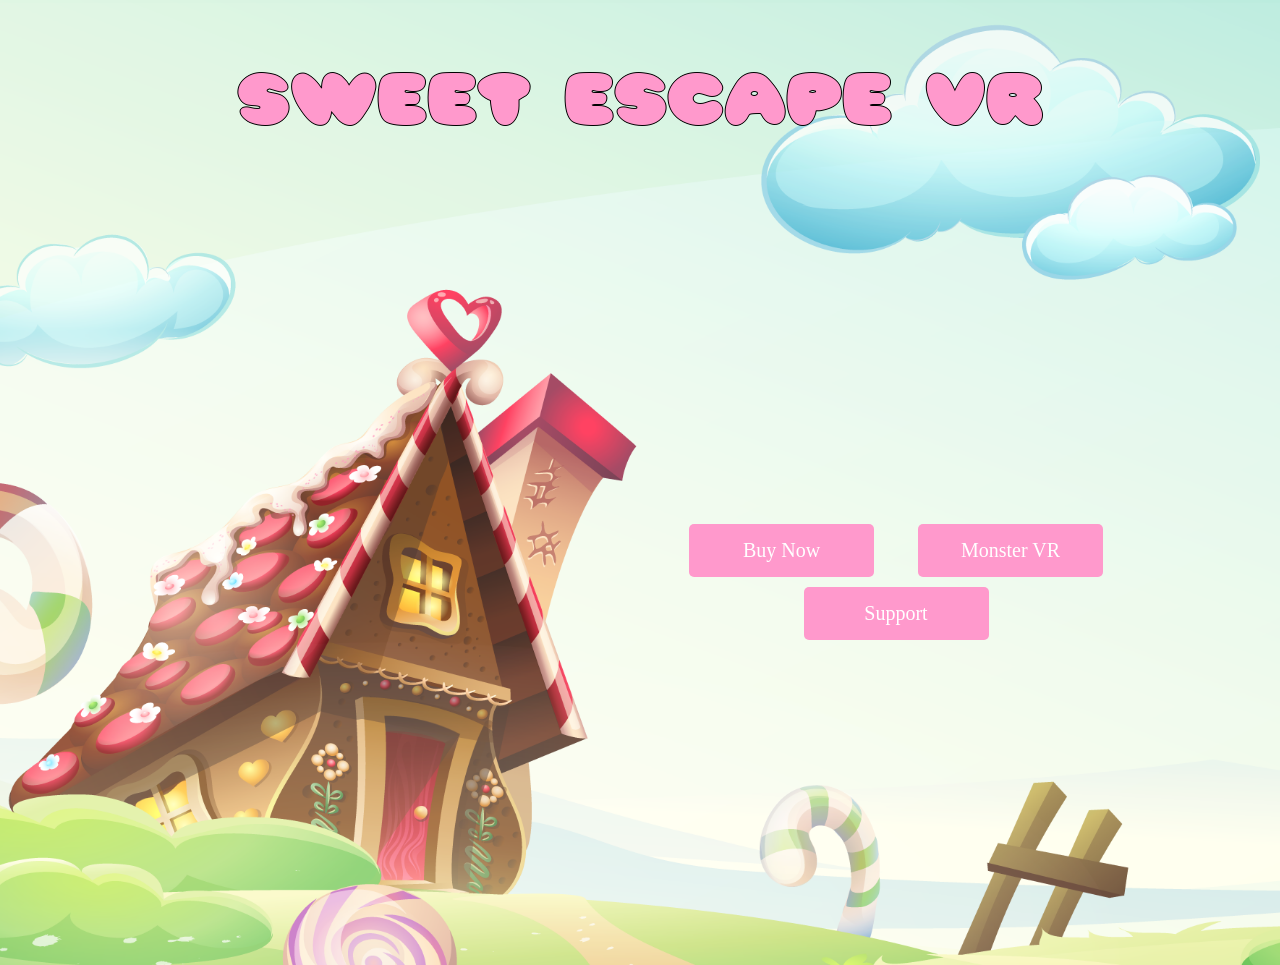
==== public/index.html @ 45bf9707 "Fresh Commit" ====
<!DOCTYPE html>
<html>
	<head>
		<title>Sweet Escape</title>
		<link rel="stylesheet" type="text/css" href="css/style.css">
		<link rel="icon" type="image/png" href="assets/images/CandyIcon.png">
		<meta name="viewport" content="width=device-width, initial-scale=1, user-scalable=0">
	   	<!-- <script src='js/index.js' type='text/javascript'></script> -->
	</head>
	
	<body>
 		<div class="title">
 			<p>Sweet Escape VR</p>
 		</div>

 		<div class="column">
			<div class="video">
				<div class="embed">
					<iframe src="https://www.youtube.com/embed/H0uiC8hcSeM?" allowfullscreen></iframe>
				</div>
			</div>

			<div class="row">
				<a class="button" href="https://bit.ly/sweetvr" target="_blank">Buy Now</a>
				<a class="button" href="http://www.monstervr.com" target="_blank">Monster VR</a>
				<a class="button" href="/support/">Support</a>
			</div>
		</div>
	</body>
</html>
	

</body>

</html>
---- public/css/style.css ----
@font-face {
  font-family: 'Raleway';
  font-family: myFirstFont;
  src: url(../assets/PLUMP.TTF);
}

html,
body {
  font-family: 'Raleway';
  -webkit-backface-visibility: visible;
}

body {
  position: relative;
  height: 100%;
  min-height: 100vh;
  width: 100%;
  padding: 0;
  margin: 0;
  background-image: url(../assets/images/sweetBG.png);
  background-size: cover;
  background-repeat: no-repeat;
  background-position: bottom left;
}

.title {
  position: relative;
  font-family: myFirstfont;
  font-size: 65px;
  color: #ff99cc;
  min-height: 10vh;
  text-align: center;
  width: 100%;
  max-width: 1000px;
  margin: 0 auto;
  text-shadow: -1px 0 black, 0 1px black, 1px 0 black, 0 -1px black;
  
}


.video {
	width: 90%;
  max-width: 600px;
  margin: 0 auto;
}

.embed {
  position: relative;
  height: 0;
  border-radius: 5px;
  padding-bottom: 56.25%;
  overflow: hidden;
}

.embed iframe {
  position: absolute;
  top: 0;
  right: 0;
  bottom: 0;
  left: 0;
  height: 100%;
  width: 100%;
  border: 0;
}

.text {
  position: relative;
  margin: 0;
  font-size: 75px;
	color: white;
  text-align: center;
  z-index: 4;

}

.text span {
  color: rgb(242,154,192);
}



.row {
  position: relative;
  width: 100%;
  margin-top: 25px;
}

.column {
  position: relative;
  width: 100%;
  margin: 10px 0;
  text-align: center;
}

.column:before,
.column:after {
  content: " ";
  display: table;
}

.column:after {
  clear: both;
}

.button {
  display: inline-block;
  min-width: 125px;
  margin: 10px 20px 0;
  border-radius: 5px;
  padding: 15px 30px;
  font-size: 20px;
  font-family: 'Raleway';
  color: #fff;
  background-color: #ff99cc;
  text-align: center;
  text-decoration: none;
  border-style: solid 1px black;
}


/* Smartphones (portrait) ----------- */
@media only screen and (min-width : 550px) {
/* Styles */

  /*.column{
    float: right;
    width: 26%;
    right: 1%;
  }*/
}

@media only screen and (min-width: 992px) {
  .column {
    float: right;
    width: 50%;
    margin-right: 5%;
  }
}
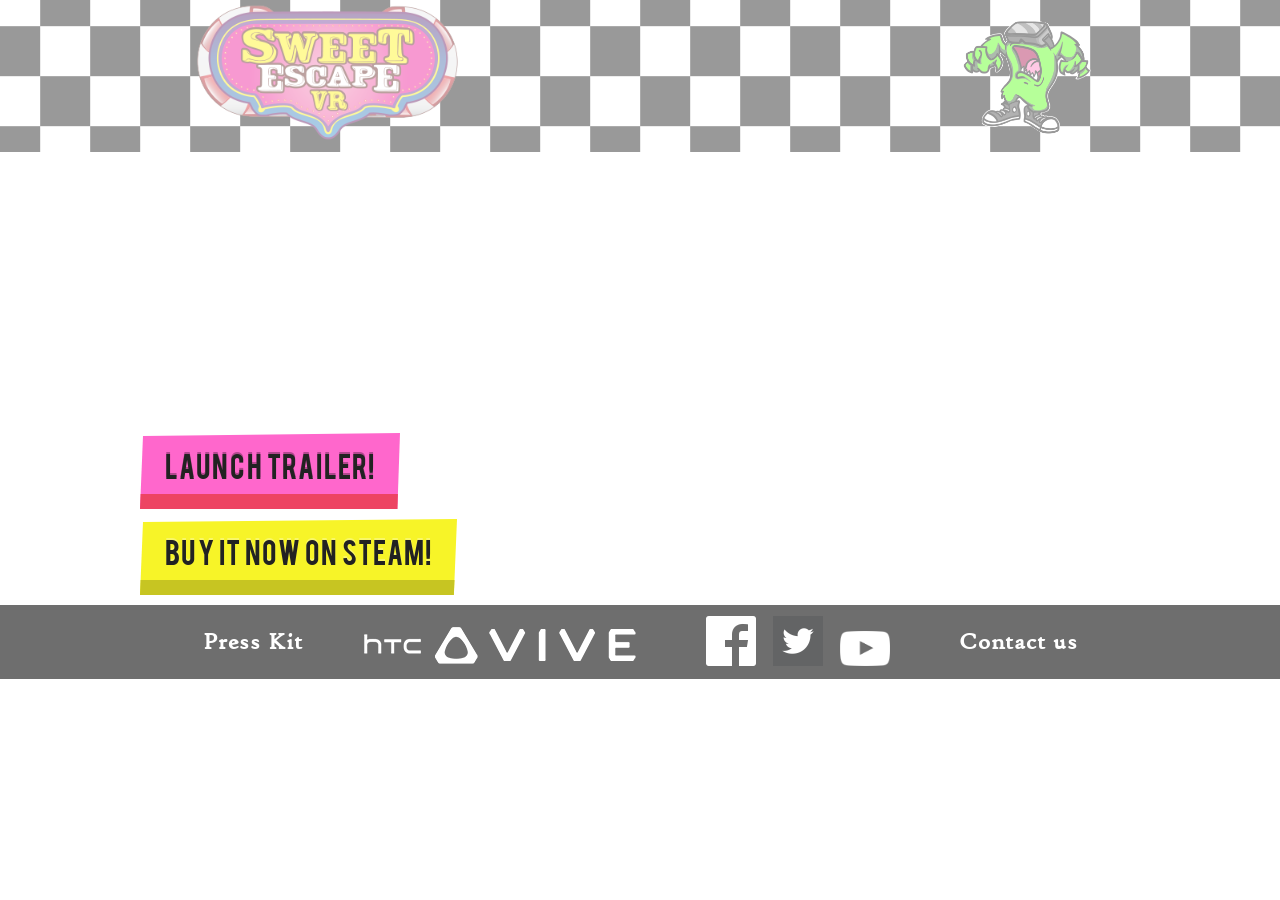
==== commit 8457378f: "new site" ====
--- a/public/index.html
+++ b/public/index.html
@@ -9,27 +9,50 @@
 	</head>
 	
 	<body>
- 		<div class="title">
- 			<p>Sweet Escape VR</p>
- 		</div>
-
- 		<div class="column">
-			<div class="video">
-				<div class="embed">
-					<iframe src="https://www.youtube.com/embed/H0uiC8hcSeM?" allowfullscreen></iframe>
+		<div class="main">
+			<div class="header">
+ 				<div class="inner">
+        			<h1 class="title"><a href="https://www.vive.com/us/"><img src="assets/images/SimpleLogo_lg_transparent.png"></a></h1>
+        		<span class="developer">
+        			<a href="https://www.vive.com/us/"><img src="assets/images/MonsterVRLogo.png"></a> 
+  				</span> 
 				</div>
 			</div>
+		</div>	
+		<div class="video">
 
-			<div class="row">
-				<a class="button" href="https://bit.ly/sweetvr" target="_blank">Buy Now</a>
-				<a class="button" href="http://www.monstervr.com" target="_blank">Monster VR</a>
-				<a class="button" href="/support/">Support</a>
+ 				<video playsinline autoplay muted loop poster="../assets/images/sweetBG.png"id="bgvid">
+    				<source src="assets/Sweet Escape VR The Trailer.mp4" type="video/mp4">
+				</video>
 			</div>
-		</div>
+ 		<section class="hero">
+			<div class ="inner">
+
+				<h1>
+					Climb High.<br>
+					Climb Fast.<br>
+					Dont Ever be Last.
+				</h1>
+				<a class="button convenience-button video-button" href="http://www.youtube.com/embed/8H9ieJk8AJ4?rel=0&amp;showinfo=0&amp;autoplay=1">Launch Trailer!  
+				</a>
+
+				<a class="button buy-button" href="http://store.steampowered.com/app/448280">Buy it now on Steam!<img id="cart"></div></a>
+				
+			</div>
+		</section>
+
+ 		<footer class="footer">
+			<div class="inner">
+				<h2>Press Kit</h2>
+					<a id="vive"href="https://www.vive.com/us/"><img src="assets/images/htc-vive.png"></a>
+			 	<span class="social">
+					<a href="https://www.facebook.com/Monstervr"><img src="assets/images/FB-f-Logo__white_50.png"></a>
+					<a href="https://twitter.com/Monstervr_"><img src="assets/images/Twitter_Logo_White_On_Image.png"></a>
+					<a href="https://youtube.com/Monstervr_"><img src="assets/images/YouTube_light_color_icon.png"></a>
+				</span>
+				<h2>Contact us</h2>
+			</div>
+		</footer>
 	</body>
 </html>
-	
-
-</body>
-
-</html>+	
--- a/public/css/style.css
+++ b/public/css/style.css
@@ -1,12 +1,15 @@
 @font-face {
-  font-family: 'Raleway';
   font-family: myFirstFont;
-  src: url(../assets/PLUMP.TTF);
-}
+  src: url(../assets/fonts/BEBAS___.TTF);
+ }
+ @font-face {
+  font-family: myNextFont;
+  src:url(../assets/fonts/HTOWERT.TTF);
+  }
 
 html,
 body {
-  font-family: 'Raleway';
+  font-family: 'myFirstFont';
   -webkit-backface-visibility: visible;
 }
 
@@ -17,116 +20,234 @@
   width: 100%;
   padding: 0;
   margin: 0;
-  background-image: url(../assets/images/sweetBG.png);
-  background-size: cover;
-  background-repeat: no-repeat;
-  background-position: bottom left;
-}
-
-.title {
+ 
+}
+
+a {
+    color: inherit;
+    text-decoration: none;
+    
+}
+
+img {
+    max-width: 100%;
+}
+
+section {
+    overflow: hidden;
+    position: relative;
+}
+
+h1 {
+    font-size: 50px;
+    text-transform: uppercase;
+}
+
+h2 {
+    font-family: "theboldfont", "Arial Black", Gadget, sans-serif;
+    letter-spacing: 1px;
+}
+
+
+section {
+    overflow: hidden;
+    position: relative;
+}
+
+
+.inner {
+    margin: 0 auto;
+    width: 1000px;
+    max-width: 100%;
+}
+.button:hover {
+    -webkit-box-shadow: inset 0px 0px 0px 200px rgba(0,0,0,0.1);
+    -moz-box-shadow: inset 0px 0px 0px 200px rgba(0,0,0,0.1);
+    box-shadow: inset 0px 0px 0px 200px rgba(0,0,0,0.1);
+}
+
+
+/* Video */
+
+video#bgvid { 
+    position: fixed;
+    top: 50%;
+    left: 50%;
+    min-width: 100%;
+    min-height: 100%;
+    width: auto;
+    height: auto;
+    z-index: -100;
+    -ms-transform: translateX(-50%) translateY(-50%);
+    -moz-transform: translateX(-50%) translateY(-50%);
+    -webkit-transform: translateX(-50%) translateY(-50%);
+    transform: translateX(-50%) translateY(-50%);
+    background: url(polina.jpg) no-repeat;
+    background-size: cover; 
+    overflow: hidden;
+
+}
+.main{
   position: relative;
-  font-family: myFirstfont;
-  font-size: 65px;
-  color: #ff99cc;
-  min-height: 10vh;
-  text-align: center;
-  width: 100%;
-  max-width: 1000px;
-  margin: 0 auto;
-  text-shadow: -1px 0 black, 0 1px black, 1px 0 black, 0 -1px black;
-  
-}
-
-
-.video {
-	width: 90%;
-  max-width: 600px;
-  margin: 0 auto;
-}
-
-.embed {
+}
+.header {
+    background:url(../assets/images/checkerboard_pattern.png) center center repeat; 
+    overflow: hidden;
+    opacity: .4;
+    /*max-height: 150px;*/
+    padding: 0px 15px 0px;
+    z-index: 10;
+    
+}
+
+.header .title {
+    max-width: 100%;
+    max-height: 100%;
+    line-height: 0;
+    margin: 0;
+    float: left;
+}
+.header .title img{
+
+  max-height: 80%;
+  max-width: 80%;
+  opacity: 1;
+}
+.header .developer {
+    float: right;
+    width: 190px;
+    max-width: 100%;
+    max-height: 100%;
+    line-height: 0;
+}
+.header .developer img{
+
+  max-height: 80%;
+  max-width: 80%;
+}
+.header .developer:hover {
+    opacity: 1;
+}
+
+/* Hero */
+
+.hero {
+    color: #fff;
+    padding: 0px 30px 0px;
+    text-align: left;
+}
+
+
+
+.hero .inner {
+    position: relative;
+    opacity: 1;
+   /* margin-bottom: 100px;*/
+}
+
+
+.hero .button {
+   /* padding-top: 12px;*/
+    line-height: 44px;
+    display: block;
+    float: left;
+    margin-bottom: 10px;
+    clear: both;
+    color: #222;
+}
+
+
+.button {
+    border: none;
+    font-family: myFirstFont, "Arial Black", Gadget, sans-serif;
+    font-size: 28px;
+    padding: 10px 25px 7px;*/
+    color: #222;
+    background: #ff67cc;
+    border-bottom: 15px solid #ed4463;
+    display: inline-block;
+    letter-spacing: 1px;
+    cursor: pointer;
+    text-shadow: 0 -2px 0 rgba(0, 0, 0, 0.3);
+    -webkit-clip-path: polygon(3px 3px, 100% 0, 99% 100%, 0 100%);
+    clip-path: polygon(3px 3px, 100% 0, 99% 100%, 0 100%);
+    text-decoration: none;
+}
+
+.button:hover {
+    -webkit-box-shadow: inset 0px 0px 0px 200px rgba(0,0,0,0.1);
+    -moz-box-shadow: inset 0px 0px 0px 200px rgba(0,0,0,0.1);
+    box-shadow: inset 0px 0px 0px 200px rgba(0,0,0,0.1);
+}
+
+.hero .buy-button {
+    color: #222;
+    background-color: #F7F428;
+    border-color: #c7c522;
+    text-shadow: 0 -2px 0 rgba(255, 255, 255, 0.3);
+
+}
+/* Footer */
+
+.footer {
+    color: #969696;
+    background: rgba(14,14,14,0.6);
+    position: relative;
+    text-align: center;
+   
+    
+}
+
+.footer .inner {
+    position: relative;
+    overflow: hidden; 
+    display: inline-block;
+    height: 100%;
+
+}
+
+.footer .social {
+    cursor: default;
+    position: relative;
+    padding: 30px;
+
+
+}
+
+
+.social img
+{
+  max-width:50px;
+  padding: 8px;
+}
+.footer .inner h2{
+  font-family: myNextFont;
+  display: inline-block;
+  color:white;
   position: relative;
-  height: 0;
-  border-radius: 5px;
-  padding-bottom: 56.25%;
-  overflow: hidden;
-}
-
-.embed iframe {
-  position: absolute;
-  top: 0;
-  right: 0;
-  bottom: 0;
-  left: 0;
-  height: 100%;
-  width: 100%;
-  border: 0;
-}
-
-.text {
-  position: relative;
-  margin: 0;
-  font-size: 75px;
-	color: white;
-  text-align: center;
-  z-index: 4;
-
-}
-
-.text span {
-  color: rgb(242,154,192);
-}
-
-
-
-.row {
-  position: relative;
-  width: 100%;
-  margin-top: 25px;
-}
-
-.column {
-  position: relative;
-  width: 100%;
-  margin: 10px 0;
-  text-align: center;
-}
-
-.column:before,
-.column:after {
-  content: " ";
-  display: table;
-}
-
-.column:after {
-  clear: both;
-}
-
-.button {
-  display: inline-block;
-  min-width: 125px;
-  margin: 10px 20px 0;
-  border-radius: 5px;
-  padding: 15px 30px;
-  font-size: 20px;
-  font-family: 'Raleway';
-  color: #fff;
-  background-color: #ff99cc;
-  text-align: center;
-  text-decoration: none;
-  border-style: solid 1px black;
-}
-
-
-/* Smartphones (portrait) ----------- */
+  vertical-align: 25px;
+  padding: 0px 30px;
+  }
+
+.footer #vive{
+  padding: 30px;
+
+}
+ 
+
+
+
+
+
+/*/*Smartphones (portrait) ----------- 
 @media only screen and (min-width : 550px) {
-/* Styles */
-
-  /*.column{
+/* Styles 
+
+  .column{
     float: right;
     width: 26%;
     right: 1%;
-  }*/
+  }
 }
 
 @media only screen and (min-width: 992px) {
@@ -135,7 +256,7 @@
     width: 50%;
     margin-right: 5%;
   }
-}
+}*/
   
    
 
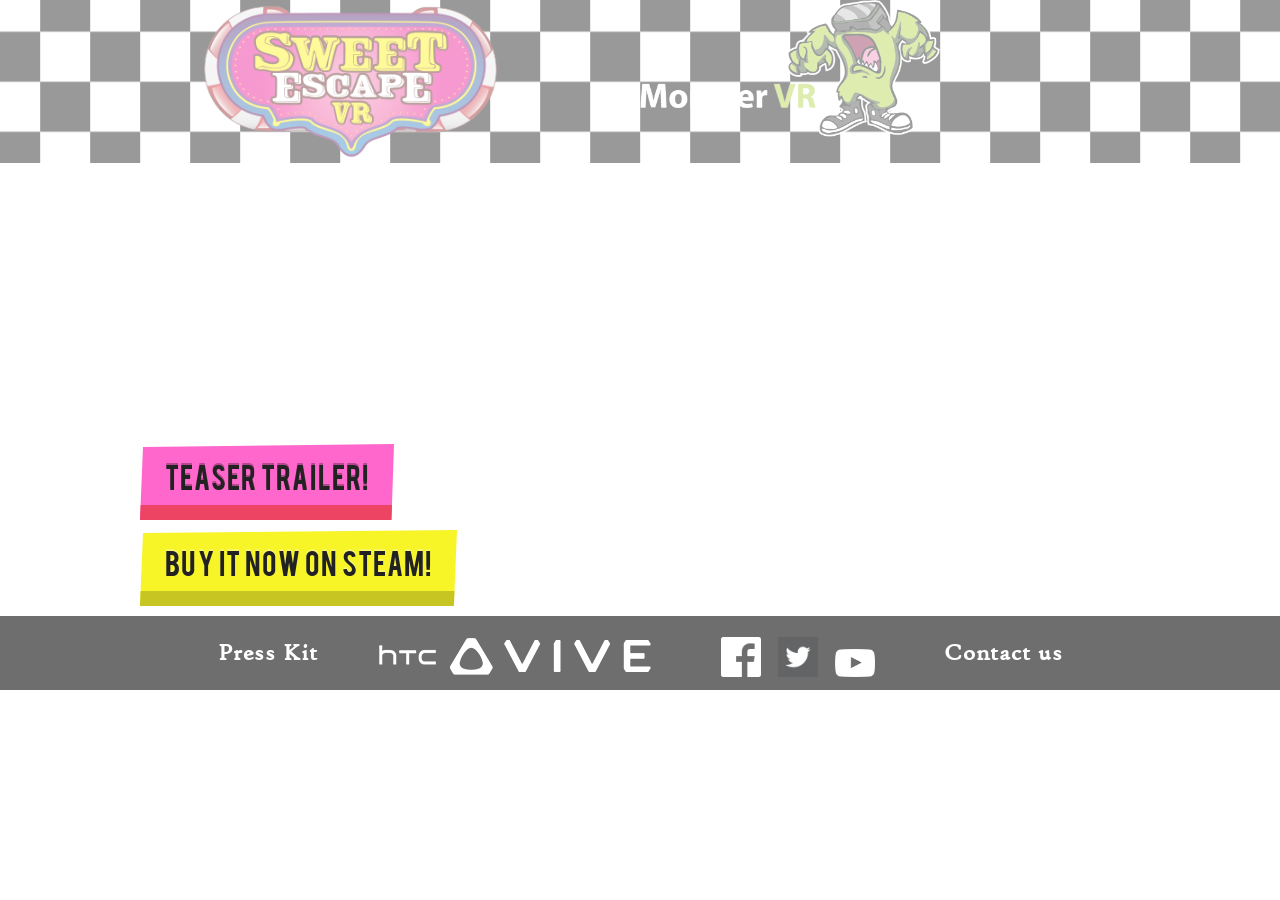
==== commit 50e66fe2: "getting reponsive" ====
--- a/public/index.html
+++ b/public/index.html
@@ -14,7 +14,7 @@
  				<div class="inner">
         			<h1 class="title"><a href="https://www.vive.com/us/"><img src="assets/images/SimpleLogo_lg_transparent.png"></a></h1>
         		<span class="developer">
-        			<a href="https://www.vive.com/us/"><img src="assets/images/MonsterVRLogo.png"></a> 
+        			<a href="https://www.vive.com/us/"><img src="assets/images/Monster-VR-Logo_-White-Text.png"></a> 
   				</span> 
 				</div>
 			</div>
@@ -33,10 +33,11 @@
 					Climb Fast.<br>
 					Dont Ever be Last.
 				</h1>
-				<a class="button convenience-button video-button" href="http://www.youtube.com/embed/8H9ieJk8AJ4?rel=0&amp;showinfo=0&amp;autoplay=1">Launch Trailer!  
+<!--  				<img class="logo" src="../assets/images/Sweet-Escape_01a.png" >
+ -->				<a class="button convenience-button video-button" href="https://www.youtube.com/watch?v=cEo00PGPegU">Teaser Trailer!  
 				</a>
 
-				<a class="button buy-button" href="http://store.steampowered.com/app/448280">Buy it now on Steam!<img id="cart"></div></a>
+				<a class="button buy-button" href="http://store.steampowered.com/app/462480">Buy it now on Steam!<img id="cart"></div></a>
 				
 			</div>
 		</section>
--- a/public/css/style.css
+++ b/public/css/style.css
@@ -10,18 +10,16 @@
 html,
 body {
   font-family: 'myFirstFont';
-  -webkit-backface-visibility: visible;
-}
-
-body {
   position: relative;
   height: 100%;
   min-height: 100vh;
   width: 100%;
   padding: 0;
   margin: 0;
- 
-}
+  -webkit-backface-visibility: visible;
+
+}
+
 
 a {
     color: inherit;
@@ -89,12 +87,12 @@
 }
 .main{
   position: relative;
+  background-color: rgba();
 }
 .header {
     background:url(../assets/images/checkerboard_pattern.png) center center repeat; 
     overflow: hidden;
     opacity: .4;
-    /*max-height: 150px;*/
     padding: 0px 15px 0px;
     z-index: 10;
     
@@ -109,21 +107,22 @@
 }
 .header .title img{
 
-  max-height: 80%;
-  max-width: 80%;
+  max-height: 90%;
+  max-width: 90%;
   opacity: 1;
+
 }
 .header .developer {
     float: right;
-    width: 190px;
+    /*width: 190px;*/
     max-width: 100%;
     max-height: 100%;
     line-height: 0;
 }
 .header .developer img{
 
-  max-height: 80%;
-  max-width: 80%;
+  max-height: 60%;
+  max-width: 60%;
 }
 .header .developer:hover {
     opacity: 1;
@@ -217,7 +216,7 @@
 
 .social img
 {
-  max-width:50px;
+  max-width:40px;
   padding: 8px;
 }
 .footer .inner h2{
@@ -230,6 +229,7 @@
   }
 
 .footer #vive{
+  max-width: 50%;
   padding: 30px;
 
 }
@@ -239,24 +239,31 @@
 
 
 
-/*/*Smartphones (portrait) ----------- 
-@media only screen and (min-width : 550px) {
-/* Styles 
-
-  .column{
-    float: right;
-    width: 26%;
-    right: 1%;
-  }
-}
-
+/*Smartphones (portrait) ----------- */
+@media only screen and (min-width : 350px) { 
+
+ .hero .inner h1 {
+
+    height: 0;
+    visibility: hidden;
+  }
+   
+
+  /* .hero {
+    padding: 25px 0px;
+   }
+*/
+  }
+
+ 
 @media only screen and (min-width: 992px) {
-  .column {
-    float: right;
-    width: 50%;
-    margin-right: 5%;
-  }
-}*/
+  
+  .hero .inner h1{
+
+    visibility: visible;
+    height: 100%;
+  }
+}
   
    
 
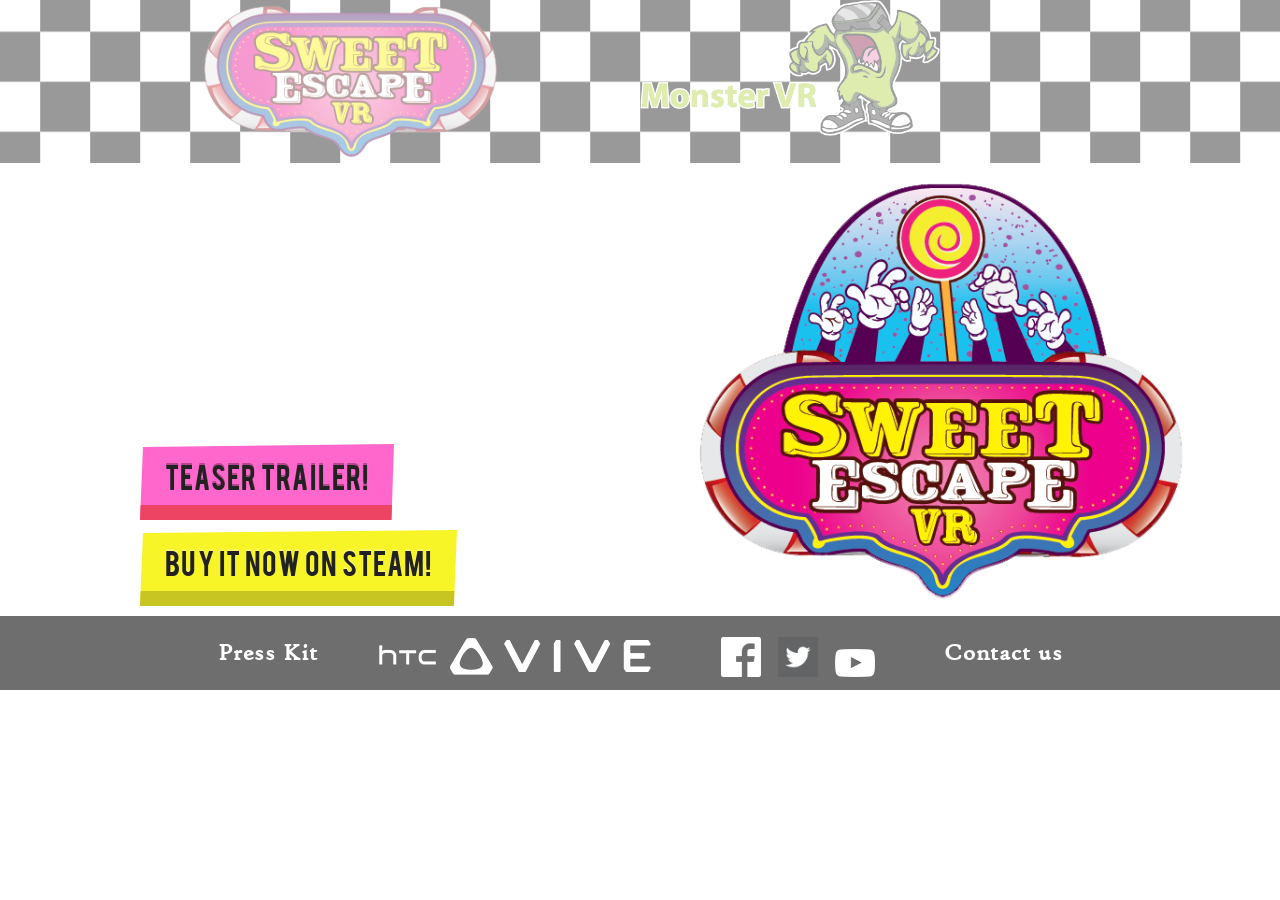
==== commit 17fb7230: "add logo place holder" ====
--- a/public/index.html
+++ b/public/index.html
@@ -14,7 +14,7 @@
  				<div class="inner">
         			<h1 class="title"><a href="https://www.vive.com/us/"><img src="assets/images/SimpleLogo_lg_transparent.png"></a></h1>
         		<span class="developer">
-        			<a href="https://www.vive.com/us/"><img src="assets/images/Monster-VR-Logo_-White-Text.png"></a> 
+        			<a href="https://www.vive.com/us/"><img src="assets/images/Monster-VR-Logo_-Greeen-Text-White-stroke.png"></a> 
   				</span> 
 				</div>
 			</div>
@@ -33,8 +33,8 @@
 					Climb Fast.<br>
 					Dont Ever be Last.
 				</h1>
-<!--  				<img class="logo" src="../assets/images/Sweet-Escape_01a.png" >
- -->				<a class="button convenience-button video-button" href="https://www.youtube.com/watch?v=cEo00PGPegU">Teaser Trailer!  
+ 				<img class="logo" src="assets/images/Sweet-Escape-Logo_01a.png">
+ 				<a class="button" href="https://www.youtube.com/watch?v=cEo00PGPegU">Teaser Trailer!  
 				</a>
 
 				<a class="button buy-button" href="http://store.steampowered.com/app/462480">Buy it now on Steam!<img id="cart"></div></a>
--- a/public/css/style.css
+++ b/public/css/style.css
@@ -178,7 +178,12 @@
     -moz-box-shadow: inset 0px 0px 0px 200px rgba(0,0,0,0.1);
     box-shadow: inset 0px 0px 0px 200px rgba(0,0,0,0.1);
 }
-
+.hero .logo{
+    width: 50%;
+    position: absolute;
+    right: -50px;
+    top: -30px; 
+}
 .hero .buy-button {
     color: #222;
     background-color: #F7F428;
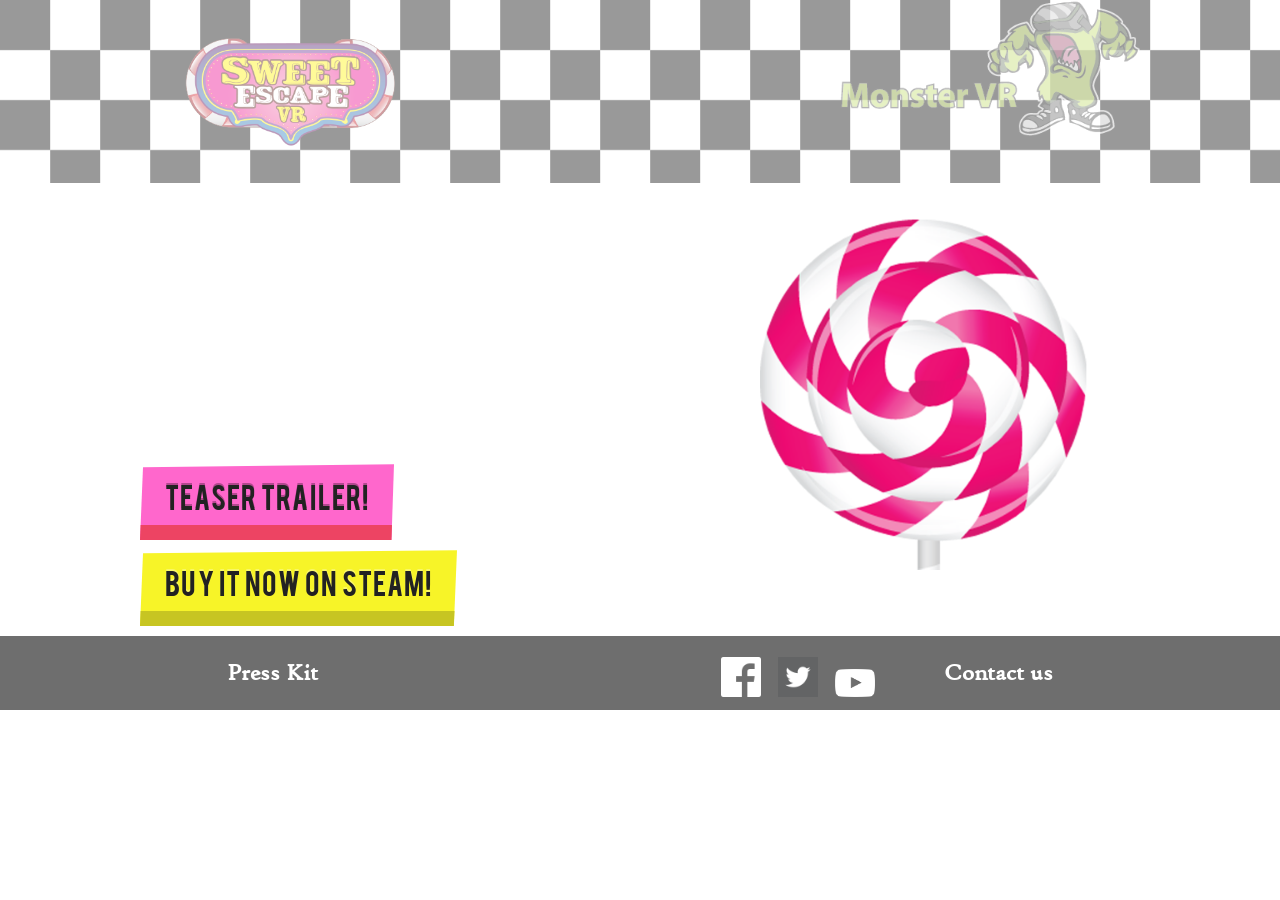
==== commit 77628898: "merging with ken" ====
--- a/public/index.html
+++ b/public/index.html
@@ -9,16 +9,15 @@
 	</head>
 	
 	<body>
-		<div class="main">
-			<div class="header">
+		<header class="header">
  				<div class="inner">
         			<h1 class="title"><a href="https://www.vive.com/us/"><img src="assets/images/SimpleLogo_lg_transparent.png"></a></h1>
         		<span class="developer">
-        			<a href="https://www.vive.com/us/"><img src="assets/images/Monster-VR-Logo_-Greeen-Text-White-stroke.png"></a> 
+        			<a href="https://www.vive.com/us/"><img src="assets/images/Monster-VR-Logo-Green-Text-Black-stroke.png"></a> 
   				</span> 
 				</div>
 			</div>
-		</div>	
+		</header>	
 		<div class="video">
 
  				<video playsinline autoplay muted loop poster="../assets/images/sweetBG.png"id="bgvid">
@@ -33,7 +32,7 @@
 					Climb Fast.<br>
 					Dont Ever be Last.
 				</h1>
- 				<img class="logo" src="assets/images/Sweet-Escape-Logo_01a.png">
+ 				<img class="logo" src="assets/images/Lollipop.png">
  				<a class="button" href="https://www.youtube.com/watch?v=cEo00PGPegU">Teaser Trailer!  
 				</a>
 
--- a/public/css/style.css
+++ b/public/css/style.css
@@ -40,18 +40,6 @@
     font-size: 50px;
     text-transform: uppercase;
 }
-
-h2 {
-    font-family: "theboldfont", "Arial Black", Gadget, sans-serif;
-    letter-spacing: 1px;
-}
-
-
-section {
-    overflow: hidden;
-    position: relative;
-}
-
 
 .inner {
     margin: 0 auto;
@@ -85,45 +73,35 @@
     overflow: hidden;
 
 }
-.main{
-  position: relative;
-  background-color: rgba();
-}
+
 .header {
-    background:url(../assets/images/checkerboard_pattern.png) center center repeat; 
+    background:url(../assets/images/checkerboard_pattern.png) repeat; 
     overflow: hidden;
+    padding: 0px 15px 0px;
+    z-index: -10;
     opacity: .4;
-    padding: 0px 15px 0px;
-    z-index: 10;
     
 }
 
 .header .title {
     max-width: 100%;
-    max-height: 100%;
+    width: 300px;
     line-height: 0;
-    margin: 0;
     float: left;
-}
-.header .title img{
-
-  max-height: 90%;
-  max-width: 90%;
-  opacity: 1;
-
-}
+    z-index: 1;
+}
+
+
+
 .header .developer {
     float: right;
-    /*width: 190px;*/
-    max-width: 100%;
-    max-height: 100%;
+    width: 300px;
+    max-width: 100%;
+    opacity: 0.75;
     line-height: 0;
 }
-.header .developer img{
-
-  max-height: 60%;
-  max-width: 60%;
-}
+
+
 .header .developer:hover {
     opacity: 1;
 }
@@ -247,18 +225,20 @@
 /*Smartphones (portrait) ----------- */
 @media only screen and (min-width : 350px) { 
 
- .hero .inner h1 {
+  .hero .inner h1 {
 
     height: 0;
     visibility: hidden;
   }
-   
-
-  /* .hero {
-    padding: 25px 0px;
-   }
-*/
-  }
+   .footer #vive{
+    height: 0%;
+    width: 0%;
+    visibility: hidden;
+
+  }
+
+
+}
 
  
 @media only screen and (min-width: 992px) {
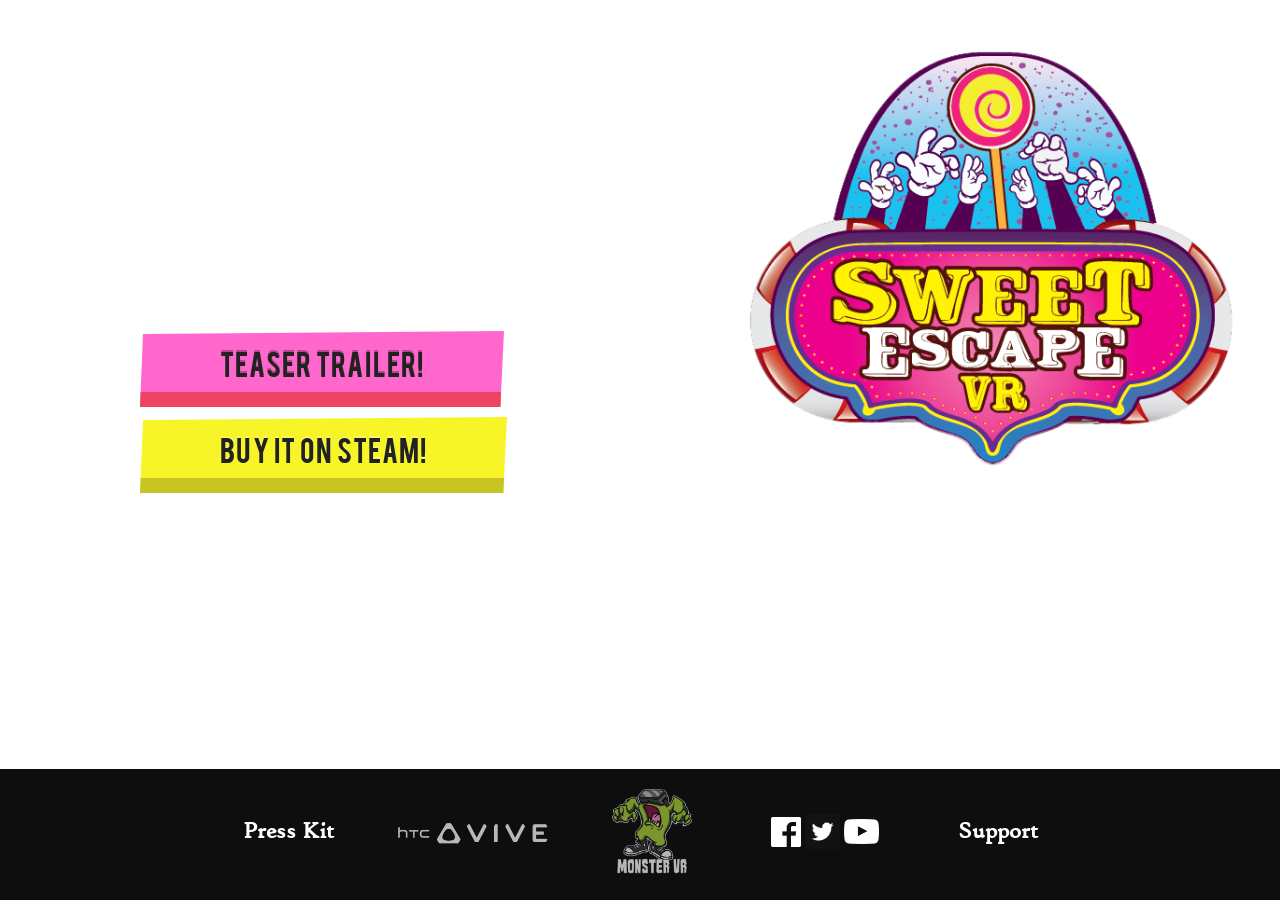
==== commit 169b7d12: "sam review" ====
--- a/public/index.html
+++ b/public/index.html
@@ -5,52 +5,60 @@
 		<link rel="stylesheet" type="text/css" href="css/style.css">
 		<link rel="icon" type="image/png" href="assets/images/CandyIcon.png">
 		<meta name="viewport" content="width=device-width, initial-scale=1, user-scalable=0">
+
+		<meta name="description" content="Race your friends to the finish line climbing on huge pieces of candy. Available Now for the HTC Vive.">
+		<meta name="keywords" content="vr, virtual reality, climb, climbing, candy, race, racing">
 	   	<!-- <script src='js/index.js' type='text/javascript'></script> -->
+	   	
+	   	<script>
+ 			(function(i,s,o,g,r,a,m){i['GoogleAnalyticsObject']=r;i[r]=i[r]||function(){
+ 			(i[r].q=i[r].q||[]).push(arguments)},i[r].l=1*new Date();a=s.createElement(o),
+ 			m=s.getElementsByTagName(o)[0];a.async=1;a.src=g;m.parentNode.insertBefore(a,m)
+ 			})(window,document,'script','https://www.google-analytics.com/analytics.js','ga');
+ 			ga('create', 'UA-86418301-1', 'auto');ga('send', 'pageview');
+		</script>
 	</head>
 	
 	<body>
-		<header class="header">
- 				<div class="inner">
-        			<h1 class="title"><a href="https://www.vive.com/us/"><img src="assets/images/SimpleLogo_lg_transparent.png"></a></h1>
-        		<span class="developer">
-        			<a href="https://www.vive.com/us/"><img src="assets/images/Monster-VR-Logo-Green-Text-Black-stroke.png"></a> 
-  				</span> 
-				</div>
-			</div>
-		</header>	
+			
 		<div class="video">
 
- 				<video playsinline autoplay muted loop poster="../assets/images/sweetBG.png"id="bgvid">
-    				<source src="assets/Sweet Escape VR The Trailer.mp4" type="video/mp4">
+ 				<video playsinline autoplay muted loop preload  id="bgvid">
+    				<source src="assets/SEVR Landing Page BG_High Energy_02a_720.mp4" type="video/mp4">
 				</video>
 			</div>
  		<section class="hero">
 			<div class ="inner">
 
 				<h1>
-					Climb High.<br>
-					Climb Fast.<br>
-					Dont Ever be Last.
+					Climb&nbsp; High.<br>
+					Climb&nbsp; Fast.<br>
+					Don't&nbsp; Ever&nbsp; be&nbsp; Last.
 				</h1>
- 				<img class="logo" src="assets/images/Lollipop.png">
- 				<a class="button" href="https://www.youtube.com/watch?v=cEo00PGPegU">Teaser Trailer!  
+ 				<img class="logo" src="assets/images/Sweet-Escape-Logo_01a.png">
+ 				<a class="button" href="https://www.youtube.com/watch?v=tJHZrgucBgk&feature=youtu.be">Teaser Trailer!  
 				</a>
 
-				<a class="button buy-button" href="http://store.steampowered.com/app/462480">Buy it now on Steam!<img id="cart"></div></a>
+				<a class="button buy-button" href="http://store.steampowered.com/app/462480">Buy it on Steam!<img id="cart"></div></a>
 				
 			</div>
 		</section>
 
  		<footer class="footer">
 			<div class="inner">
-				<h2>Press Kit</h2>
-					<a id="vive"href="https://www.vive.com/us/"><img src="assets/images/htc-vive.png"></a>
+				  <a href="https://docsend.com/view/p2k66jz" id="pressKit"><h2>Press Kit</h2></a>
+				 <div class="developer">
+					 <a href="https://www.vive.com/us/"><img src="assets/images/htc-vive.png"></a> 
+				</div> 
+				<div class="monster">
+					 <a href="https://www.monstervr.com"><img src="assets/images/MonsterVRLogoTrans(1).png"></a> 
+				</div>   
 			 	<span class="social">
-					<a href="https://www.facebook.com/Monstervr"><img src="assets/images/FB-f-Logo__white_50.png"></a>
-					<a href="https://twitter.com/Monstervr_"><img src="assets/images/Twitter_Logo_White_On_Image.png"></a>
-					<a href="https://youtube.com/Monstervr_"><img src="assets/images/YouTube_light_color_icon.png"></a>
+					<a id="facbook" href="https://www.facebook.com/Monster-VR-690926104384682/"><img src="assets/images/FB-f-Logo__white_50.png"></a>
+					<a id="twitter" href="https://twitter.com/monstervr_"><img src="assets/images/Twitter_Logo_White_On_Image.png"></a>
+					<a id="youtube"href="https://www.youtube.com/channel/UC6jmMCozMsxA92gZL8UqBmg"><img src="assets/images/YouTube_light_color_icon.png"></a>
 				</span>
-				<h2>Contact us</h2>
+				<a href="support.support.html"><h2 id="SupportUS">Support</h2></a> 
 			</div>
 		</footer>
 	</body>
--- a/public/css/style.css
+++ b/public/css/style.css
@@ -38,6 +38,7 @@
 
 h1 {
     font-size: 50px;
+    text-align: justify;
     text-transform: uppercase;
 }
 
@@ -68,58 +69,43 @@
     -moz-transform: translateX(-50%) translateY(-50%);
     -webkit-transform: translateX(-50%) translateY(-50%);
     transform: translateX(-50%) translateY(-50%);
-    background: url(polina.jpg) no-repeat;
+    background: url(assets/images/black.png) no-repeat;
     background-size: cover; 
-    overflow: hidden;
-
-}
+    overflow: hidden;*/
+
+}
+
 
 .header {
     background:url(../assets/images/checkerboard_pattern.png) repeat; 
     overflow: hidden;
     padding: 0px 15px 0px;
     z-index: -10;
-    opacity: .4;
-    
-}
-
-.header .title {
-    max-width: 100%;
-    width: 300px;
-    line-height: 0;
-    float: left;
-    z-index: 1;
-}
-
-
-
-.header .developer {
-    float: right;
-    width: 300px;
-    max-width: 100%;
-    opacity: 0.75;
-    line-height: 0;
-}
-
-
-.header .developer:hover {
-    opacity: 1;
-}
+    opacity: .4;*/
+    
+}
+.main{
+  position: relative;
+}
+
 
 /* Hero */
 
 .hero {
     color: #fff;
-    padding: 0px 30px 0px;
-    text-align: left;
-}
+    padding: 50px 20px 50px;
+    text-align: justify;
+
+}
+
 
 
 
 .hero .inner {
     position: relative;
     opacity: 1;
-   /* margin-bottom: 100px;*/
+    text-align: justify;
+
 }
 
 
@@ -136,9 +122,10 @@
 
 .button {
     border: none;
+    text-align: center;
     font-family: myFirstFont, "Arial Black", Gadget, sans-serif;
     font-size: 28px;
-    padding: 10px 25px 7px;*/
+    padding: 10px 80px 7px;
     color: #222;
     background: #ff67cc;
     border-bottom: 15px solid #ed4463;
@@ -149,6 +136,7 @@
     -webkit-clip-path: polygon(3px 3px, 100% 0, 99% 100%, 0 100%);
     clip-path: polygon(3px 3px, 100% 0, 99% 100%, 0 100%);
     text-decoration: none;
+    /*width:35%;*/
 }
 
 .button:hover {
@@ -159,8 +147,8 @@
 .hero .logo{
     width: 50%;
     position: absolute;
-    right: -50px;
-    top: -30px; 
+    right: -100px;
+    top: -50px; 
 }
 .hero .buy-button {
     color: #222;
@@ -169,85 +157,245 @@
     text-shadow: 0 -2px 0 rgba(255, 255, 255, 0.3);
 
 }
-/* Footer */
-
+ /*Footer*/
 .footer {
-    color: #969696;
-    background: rgba(14,14,14,0.6);
-    position: relative;
+    background: #0e0e0e;
+    padding: 20px 0px;
+   /* line-height: 30px;*/
+    font-family: 'myNextFont',Arial, Helvetica, sans-serif;
+    /*position: relative;*/
     text-align: center;
+    position: absolute;
+    right: 0;
+    bottom: 0;
+    left: 0;
    
-    
+
 }
 
 .footer .inner {
     position: relative;
-    overflow: hidden; 
+    vertical-align: middle;
+    margin:auto;   
+
+}
+#pressKit{
+padding-left: -100px;
+}
+
+.footer .developer {
+    max-width: 150px;
+    opacity: 0.7;
     display: inline-block;
-    height: 100%;
-
-}
+    vertical-align: middle;
+    padding:0px 60px;
+
+}
+    
+
+.footer .monster {
+    max-width: 80px;
+    opacity: 0.7;
+    display: inline-block;
+    vertical-align: middle;
+    /*padding-right: 200px;*/
+    text-align: center;
+    float: none;
+}
+.footer .developer:hover {
+    opacity: 1;
+
+}
+
+.footer h2{
+    display: inline-block;
+    color:white;
+    padding-bottom: -20px;
+
+}
+
 
 .footer .social {
+    float: none;
     cursor: default;
+    padding:0px 75px;
+}
+
+.footer .social a {
+    display: inline-block;
+    vertical-align: middle;
+    max-width: 35px;
+
+}
+
+#facbook{
+max-width: 30px;
+
+}
+
+
+#facbook:hover {
+    background-color: #3b5998;
+}
+
+#twitter:hover  {
+    background-color: #55acee;
+}
+
+
+#youtube:hover   {
+   background-color: #e52d27;
+}
+
+#pressKit:hover{
+    background-color: #ed4463;
+}
+#SupportUS:hover{
+    background-color: #AACF88;
+}
+@media only screen and (max-width: 960px) {
+    .hero .inner {
+        margin-bottom: 50px;
+    }
+    
+    .hero .logo {
+        top: -50px;
+    }
+
+    
+   
+}
+
+@media only screen and (max-width: 782px) {
+
+    
+    .hero {
+        padding: 0px 15px 0px;
+        background-color: black;
+        background-size: cover;
+    }
+    
+    .hero .inner {
+        margin-bottom: 0;
+        text-align: center;
+    }
+    .hero .video video {
+        display: none;
+    }
+    
+    h1 {
+        margin: 0px 0;
+        line-height: 1.25;
+        height: 0;
+        visibility: hidden;
+    }
+    
+    .hero .logo {
+        position: static;
+        top: 0;
+        right: 0;
+        width: 100%;
+        display: block;
+        clear: both;
+    }
+    
+    .hero .button {
+        display: inline-block;
+        float: none;
+        margin-left: auto;
+        margin-right: auto;
+    }
+
+    .hero .button2 {
+        display: inline-block;
+        float: none;
+        margin-left: auto;
+        margin-right: auto;
+    }
+    
+  
+    .footer {
+    text-align: center;
     position: relative;
-    padding: 30px;
-
-
-}
-
-
-.social img
-{
-  max-width:40px;
-  padding: 8px;
-}
-.footer .inner h2{
-  font-family: myNextFont;
-  display: inline-block;
-  color:white;
-  position: relative;
-  vertical-align: 25px;
-  padding: 0px 30px;
-  }
-
-.footer #vive{
-  max-width: 50%;
-  padding: 30px;
-
-}
- 
-
-
-
-
-
-/*Smartphones (portrait) ----------- */
-@media only screen and (min-width : 350px) { 
-
-  .hero .inner h1 {
-
-    height: 0;
-    visibility: hidden;
-  }
-   .footer #vive{
-    height: 0%;
-    width: 0%;
-    visibility: hidden;
-
-  }
-
-
-}
-
- 
-@media only screen and (min-width: 992px) {
-  
-  .hero .inner h1{
-
-    visibility: visible;
-    height: 100%;
-  }
+    }
+
+    video#bgvid{
+        display: none;
+    }
+    
+    
+
+
+}
+@media only screen and (max-width: 600px) {
+
+    .footer {
+    text-align: center;
+    position: relative;
+    }
+
+   video#bgvid{
+        display: none;
+    }
+
+
+}
+
+
+@media only screen and (max-width: 480px) {
+    h1 {
+        font-size: 48px;
+    }
+    
+    h2 {
+        font-size: 24px;
+    }
+    
+    #pressKit
+    {
+        height:0;
+        width: 0;
+        display: none;
+
+    }
+
+    .monster
+    {
+        max-width:250px;
+        padding-right: 125px;
+        padding-bottom: 20px;
+        clear: both;
+
+    }
+
+
+
+    .developer
+    {
+        height:0;
+        width: 0;
+        visibility: hidden;
+
+    }
+    .footer {
+        text-align: center;
+        position: relative;
+    }
+    
+    .footer .social {
+        display: block;
+        clear: both;
+        padding: 0;
+    }
+
+    video#bgvid{
+        display: none;
+    }
+
+    
+
+    }
+
 }
   
    
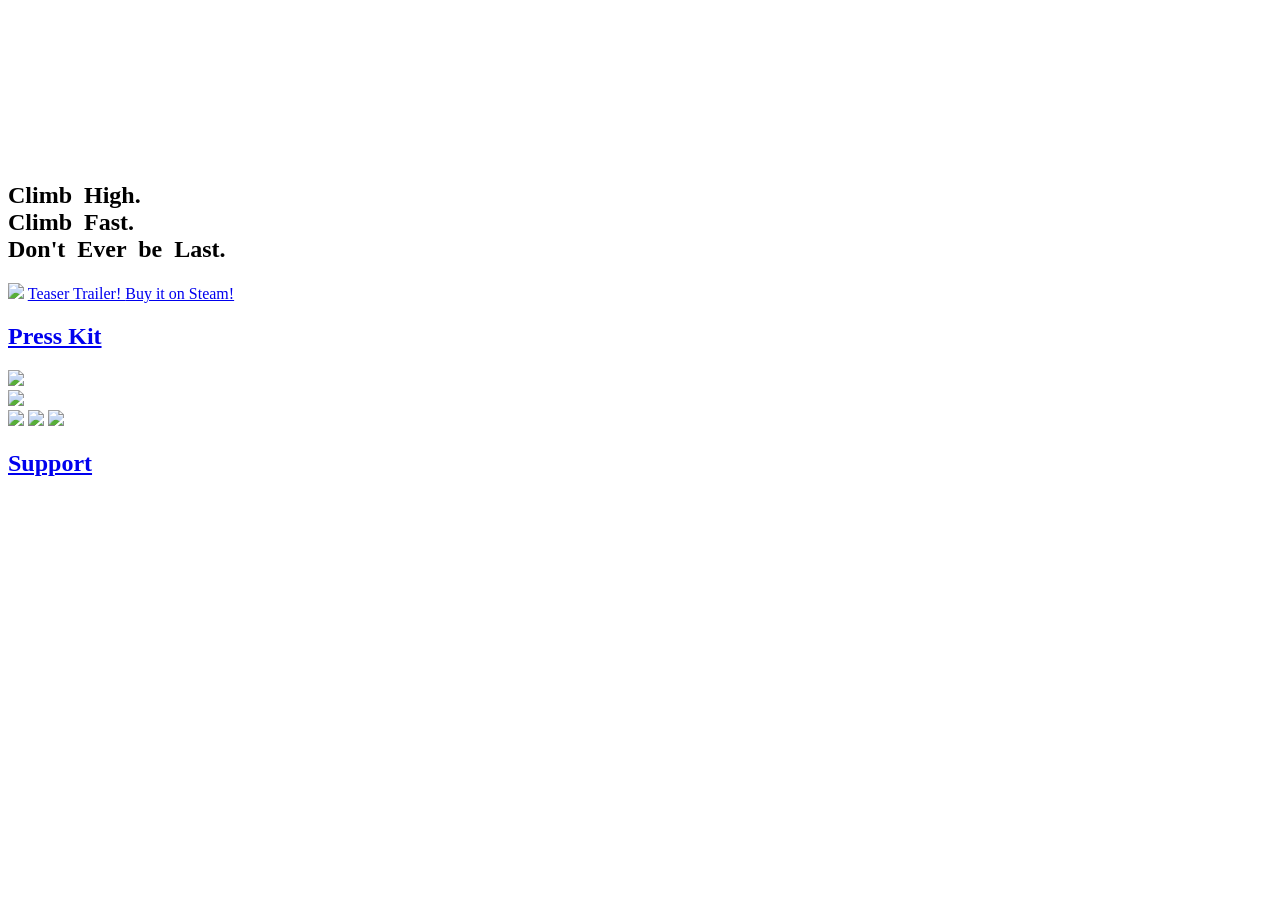
==== commit e74b2204: "taking sams branch" ====
--- a/public/index.html
+++ b/public/index.html
@@ -58,7 +58,7 @@
 					<a id="twitter" href="https://twitter.com/monstervr_"><img src="assets/images/Twitter_Logo_White_On_Image.png"></a>
 					<a id="youtube"href="https://www.youtube.com/channel/UC6jmMCozMsxA92gZL8UqBmg"><img src="assets/images/YouTube_light_color_icon.png"></a>
 				</span>
-				<a href="support.support.html"><h2 id="SupportUS">Support</h2></a> 
+				<a href="/support"><h2 id="SupportUS">Support</h2></a> 
 			</div>
 		</footer>
 	</body>
